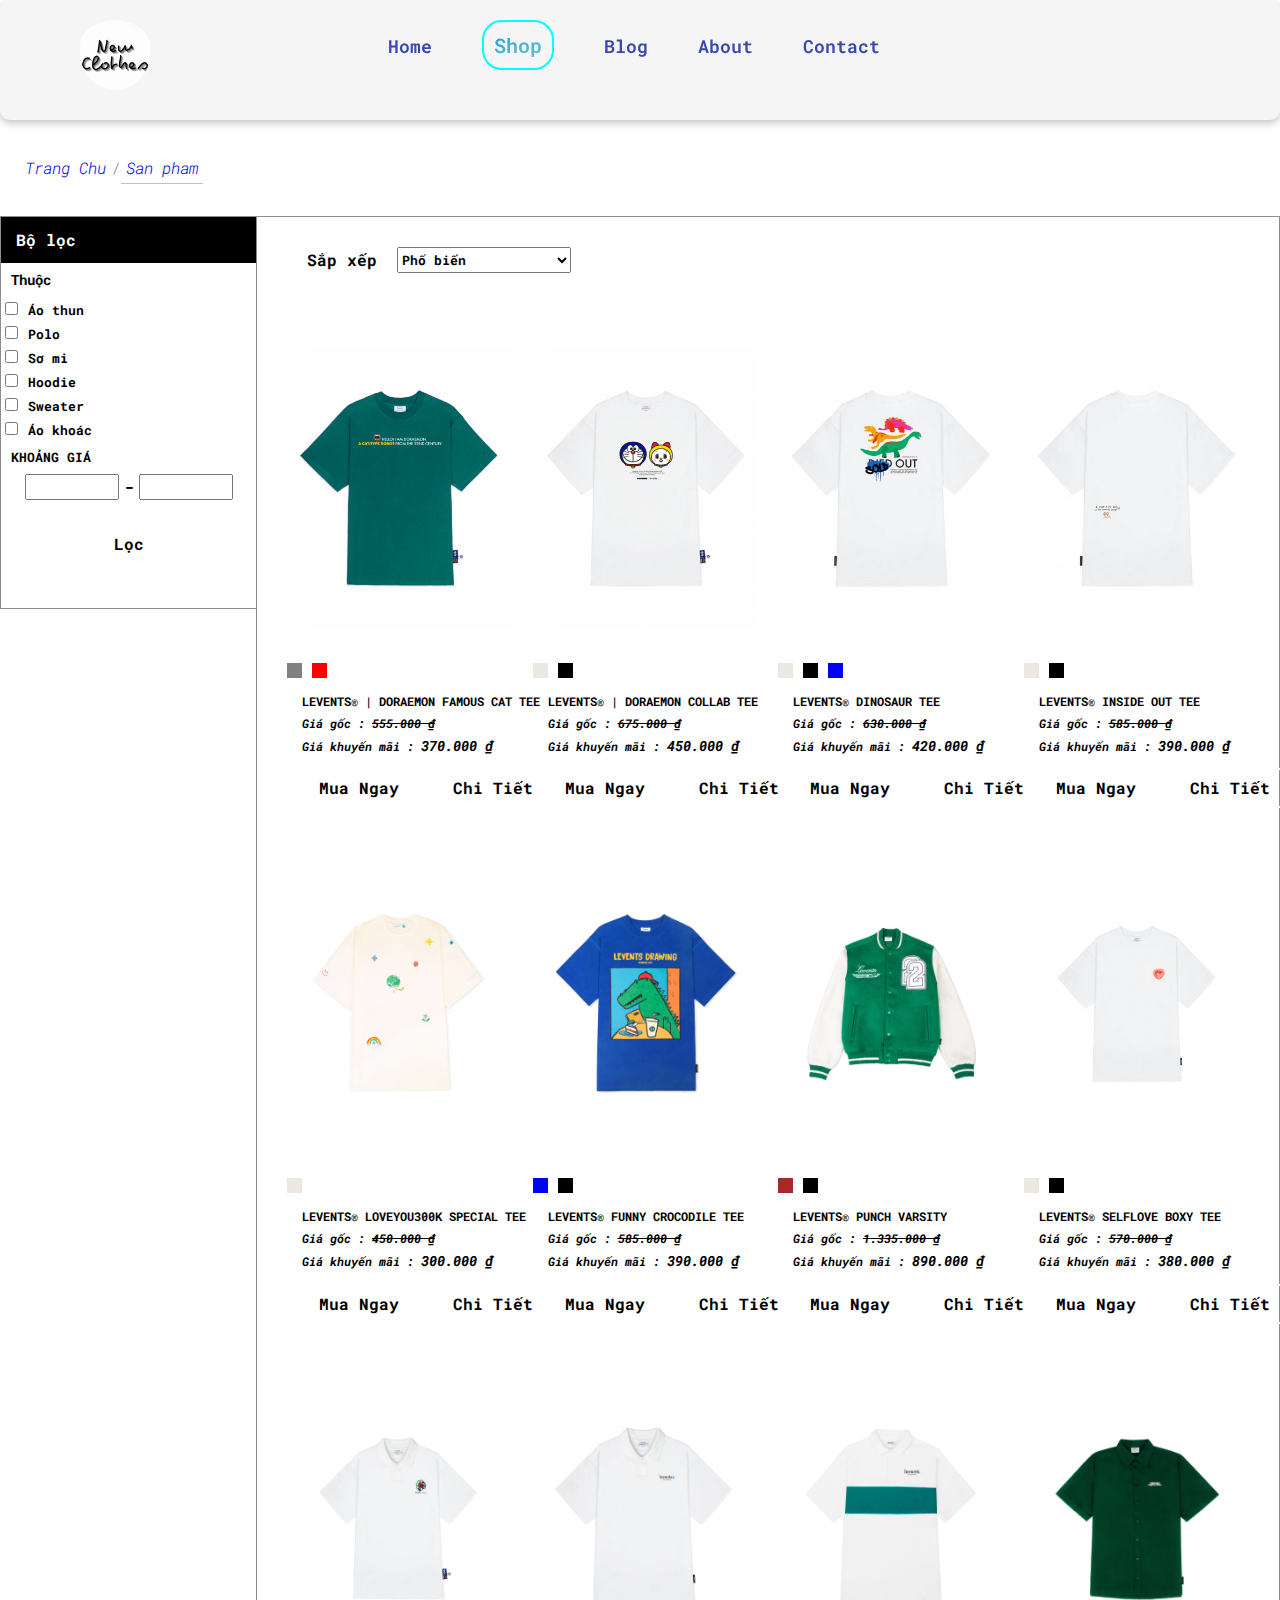
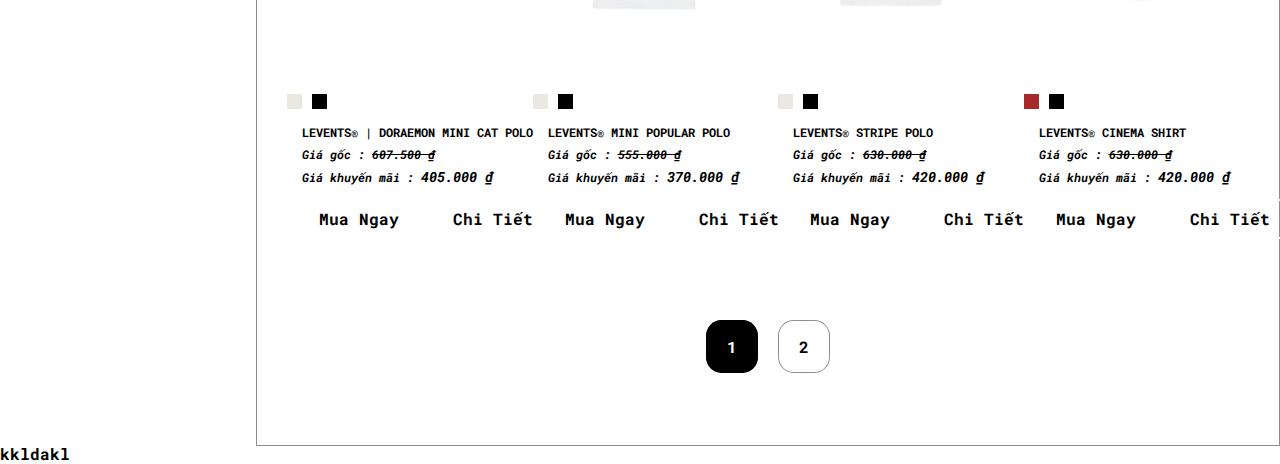
==== shop.html @ e173111c "backupm11" ====
<!DOCTYPE html>
<html lang="en">
<head>
    <meta charset="UTF-8">
    <meta name="viewport" content="width=device-width, initial-scale=1.0">
    <link rel="stylesheet" href="./css/reset.css">
    <link rel="stylesheet" href="https://cdnjs.cloudflare.com/ajax/libs/font-awesome/6.6.0/css/all.min.css" integrity="sha512-Kc323vGBEqzTmouAECnVceyQqyqdsSiqLQISBL29aUW4U/M7pSPA/gEUZQqv1cwx4OnYxTxve5UMg5GT6L4JJg==" crossorigin="anonymous" referrerpolicy="no-referrer" />
    <link href="https://fonts.googleapis.com/css2?family=Roboto+Mono:ital,wght@0,100..700;1,100..700&display=swap" rel="stylesheet">
    <link href='https://unpkg.com/boxicons@2.1.4/css/boxicons.min.css' rel='stylesheet'>
    <link rel="stylesheet" href="./css/shop.css">
    <title>Shop</title>
</head>
</head>
<body>
    <!-- loading  -->
<div id="loading">
    <div class="dots">
      <span>.</span>
      <span>.</span>
      <span>.</span>
    </div>
</div>
<div class="header">
    <!-- logo -->
    <a href="#"><img src="./img/New Clothes.gif" alt="" id="logo"></a>
    <!-- navbar -->
    <div class="nav">
        <ul id="navbar">
            <li><a href="./index.html" target="_self">Home</a></li>
            <li><a href="./shop.html" class="active" target="_self">Shop</a></li>
            <li><a href="./blog.html" target="_self">Blog</a></li>
            <li><a href="./about.html" target="_self">About</a></li>
            <li><a href="./contact.html" target="_self">Contact</a></li>
        </ul>
    </div>
    <!-- login  -->
    <div class="login">
        <div class="logo-login"><a href="./login.html"><i class="fa-solid fa-user"></i></a></div>
        <div class="logo-shopping"><a href="./cart.html"><i class="fa-solid fa-cart-shopping"></i></a></div>
    </div>
</div>

<div style="height: 120px;"></div> 

<div class="toats">
  <div class="toats-text" ><a class="none" href="./index.html">Trang Chu</a></div>
  <div class="toats-text" style="font-weight: 100;">/</div>
  <div class="toats-text" ><a href="#" class="toats-active">San pham</a></div>
</div>

<!-- quan ao---- -->
<div class="both">

  <div class="left">

    <div class="control">
            <div class="title">
                <h4>Bộ lọc </h4>
                <h3 id="totalResult"></h3>
            </div>
            <div class="ee"><h4>Thuộc</h4></div>
            <div class="type"><input type="checkbox" value="0"><span>Áo thun</span></div>
            <div class="type"><input type="checkbox" value="0"><span>Polo</span></div>
            <div class="type"><input type="checkbox" value="0"><span>Sơ mi</span></div>
            <div class="type"><input type="checkbox" value="0"><span>Hoodie</span></div>
            <div class="type"><input type="checkbox" value="0"><span>Sweater</span></div>
            <div class="type"><input type="checkbox" value="0"><span>Áo khoác</span></div>
            <div class="optionFilter">
              <h5>KHOẢNG GIÁ</h5>                  
            </div> 
            <div class="filterPrice">
                <input type="text" id="nodePrice_1">
                <span style="margin: 5px;">-</span>
                <input type="text" id="nodePrice_2">
            </div>
          <div class="loc"><a href="#" class="cc">Lọc</a></div>
    </div>

  </div>
  <div style="clear: both;"></div>
  <div class="right">
        <div class="cloth">

              <div class="sort">
                    <label for="sort"><h4>Sắp xếp</h4></label> 
                    <select name="" id="sort">
                        <option value="Sắp xếp theo" disabled="disabled">Sắp xếp theo</option>
                        <option value="3">Phổ biến</option> 
                        <option value="1">Giá từ thấp đến cao</option> 
                        <option value="2">Giá từ cao đến thấp</option>
                    </select>
              </div>

              <div class="all-item" id="all-item"></div>

              <div class="widePagination">
                  <div id="body-widePagination">
                      <a href="#" class="pagination_item act"  id="span1" ><span>1</span></a>
                      <a href="#" class="pagination_item" id="span2"><span>2</span></a>
                  </div>
              </div>

        </div>
  </div>
 
 </div>
 <!-- lien he -->
  <div>kkldakl</div>


  <script src="./js/loading.js"></script>
  <script src="./js/hiddenNavbar.js"></script>
  <script src="./js/shop.js"></script>
</body>
</html>
---- css/shop.css ----
/* body {
  background: url(../img/login/backgroup_login.jpg);
  background-size: cover;
  background-repeat: no-repeat;
  background-attachment: fixed;
} */
* {
  box-sizing: border-box;
  padding: 0;
  margin: 0;
}
* {
  font-family: "Roboto Mono", monospace;
  font-weight: 700; /* Điều chỉnh lại giá trị hợp lệ, ví dụ: 400 */
  font-style: normal;
}

/* css login */

#logo {
  height: 80px;
  padding-top: 10px;
  border-radius: 50px;
}
/* loading  */
#loading {
  position: fixed;
  width: 100%;
  height: 100%;
  background: #fff;
  z-index: 9999;
  display: flex;
  justify-content: center;
  align-items: center;
  opacity: 0;
  animation: fadeIn 1s forwards;
}

@keyframes fadeIn {
  to {
    opacity: 1;
  }
}

#loading .dots {
  font-size: 24px;
  display: flex;
  justify-content: center;
  align-items: center;
}

#loading .dots span {
  animation: blink 1.4s infinite both;
}

#loading .dots span:nth-child(2) {
  animation-delay: 0.2s;
}

#loading .dots span:nth-child(3) {
  animation-delay: 0.4s;
}

@keyframes blink {
  0% {
    opacity: 0.2;
  }

  20% {
    opacity: 1;
  }

  100% {
    opacity: 0.2;
  }
}
/* navbar  */
.header {
  height: 120px;
  width: 100%;
  display: flex;
  justify-content: space-between;
  /* align-content: center; */
  padding: 10px 80px;
  background-color: whitesmoke;
  border-radius: 10px;
  box-shadow: rgba(0, 0, 0, 0.24) 0px 3px 8px;
  width: 100%;
  /* Đặt navbar cố định */
  position: fixed;
  top: 0;
  left: 0;
  right: 0;
  transition: top 0.3s ease; /* Hiệu ứng chuyển tiếp */
  z-index: 1000; /* Đảm bảo navbar luôn nằm trên cùng */
}
#navbar {
  padding: 25px 0px;
}
#navbar li {
  display: inline-block;
  padding: 0 20px;
}
#navbar li a {
  text-decoration: none;
  font-size: 18px;
  font-weight: 610;
  color: #3b47b1;
  transition: 0.3s ease; /* tao hieu ung chuyen dong khi nhan link  */
}
/* navbar */
#navbar li a:hover,
#navbar li a.active {
  background-color: #0093e9;
  background-image: linear-gradient(160deg, #0093e9 0%, #80d0c7 100%);
  background-clip: text;
  color: transparent;
  border: 2px solid aqua;
  border-radius: 20px;
  padding: 10px;
  font-size: 20px;
  font-weight: 610;
  transition: 0.3s ease;
}
/* Ẩn navbar khi vuốt xuống */
.header.hidden {
  /* js */
  top: -100px; /* Di chuyển navbar ra khỏi màn hình */
  transition: top 0.3s ease;
}
/* Hiển thị navbar khi hover */
.header:hover {
  top: 0;
  transition: top 0.3s ease;
}
/* cai dang nhap  */
.logo-login,
.logo-shopping {
  display: inline-block;
  padding: 8px;
  margin-top: 25px;
  margin-right: 20px;
}
.logo-login a i,
.logo-shopping a i {
  color: #3b47b1;
}
.logo-login :hover,
.logo-shopping :hover,
#active {
  background-color: #0093e9;
  background-image: linear-gradient(160deg, #0093e9 0%, #80d0c7 100%);
  background-clip: text;
  color: transparent;
  transition: all 0.3s ease;
}
/* toats*/
.toats {
  display: flex;
  padding: 20px;
  justify-content: flex-start;
  margin-top: 20px;
  margin-bottom: 10px;
}
.toats-text a {
  text-decoration: none;
  padding: 5px;
  font-style: italic;
  font-weight: 300;
}
.none:hover,
.toats-active {
  border-bottom: 1px solid rgba(0, 0, 0, 0.24);
  transition: all 0.4s ease-out;
}

/* quan ao */
.both {
  display: flex;
  margin-top: 20px;
}
.left {
  float: left;
  width: 20%;
}
.right {
  float: left;
  width: 80%;
  padding: 10px;
  height: fit-content;
  border: 0.5px solid rgba(0, 0, 0, 0.445);
}
.control {
  border: 0.5px solid rgba(0, 0, 0, 0.445);
  border-right: 0px solid;
  padding-bottom: 20px;
}
.title {
  padding: 15px;
  background-color: black;
  color: #fff;
}
.ee {
  padding: 10px;
  font-size: 14px;
}
.type {
  padding: 4px;
}
.type span {
  margin: 10px;
  font-size: 13px;
}
.optionFilter {
  padding: 10px;
}
.filterPrice {
  display: flex;
  padding: 0px 10px;
  justify-content: center;
}
.filterPrice input {
  width: 40%;
}
.cc {
  display: inline-block;
  padding: 20px 40px;
  text-decoration: none;
  border: 0.5px solid white;
  border-radius: 30px;
  color: black;
}
.cc:hover {
  border: 0.5px solid rgba(0, 0, 0, 0.445);
  border-radius: 30px;
}
.loc {
  padding: 15px 0px;
  text-align: center;
}
/* ////// */
.sort {
  display: flex;
  padding: 20px;
}
.sort label h4 {
  margin: 5px 20px;
}
.all-item {
  display: flex;
  flex-wrap: wrap;
  padding: 10px;
  height: fit-content;
}
.item_1 {
  height: fit-content;
  width: 25%;
  white-space: nowrap;
  transition: all 0.3s ease;
  padding: 10px;
}

.img-item img {
  width: 100%;
  height: 100%;
  object-fit: contain;
}
.img-item {
  width: 100%;
  height: 350px;
}
/* .listColor{

} */
.itemColor1, .itemColor2, .itemColor3 {
  display: inline-block;
  width: 15px;
  height: 15px;
}
/* .itemColor1{
 background-color: rgb(238, 208, 150);
}
.itemColor2{
 
}
.itemColor3{
 
} */

.inf-item {
  padding: 10px;
  font-size: 12px;
  font-family: Georgia, "Times New Roman", Times, serif;
 
}
.inf-item h4 {
  padding: 5px;
}
.inf-item p {
  padding: 5px;
}
.buy{
  padding: 10px;
  border: 2px solid white;
  display: inline-block;
}
.fa-wallet, .fa-circle-info{
  margin: 0px 10px;
}
.buy:hover{
  border: 2px solid rgba(0, 0, 0, 0.444);
  border-radius: 99px;
}
.item_1:hover {
  box-shadow: rgba(100, 100, 111, 0.2) 0px 7px 29px 0px;
  cursor: pointer;
  border-radius: 20px;
}
.widePagination {
  padding: 40px;
  text-align: center;
}
#body-widePagination {
  padding: 40px;
  display: inline-block;
}
#body-widePagination a {
  padding: 15px 20px;
  margin: 0 5px;
  border-radius: 30%;
  text-decoration: none;
  color: black;
  border: 0.5px solid rgba(0, 0, 0, 0.445);
}
.act,
.pagination_item:hover {
  background-color: black;
  color: #fff !important;
}
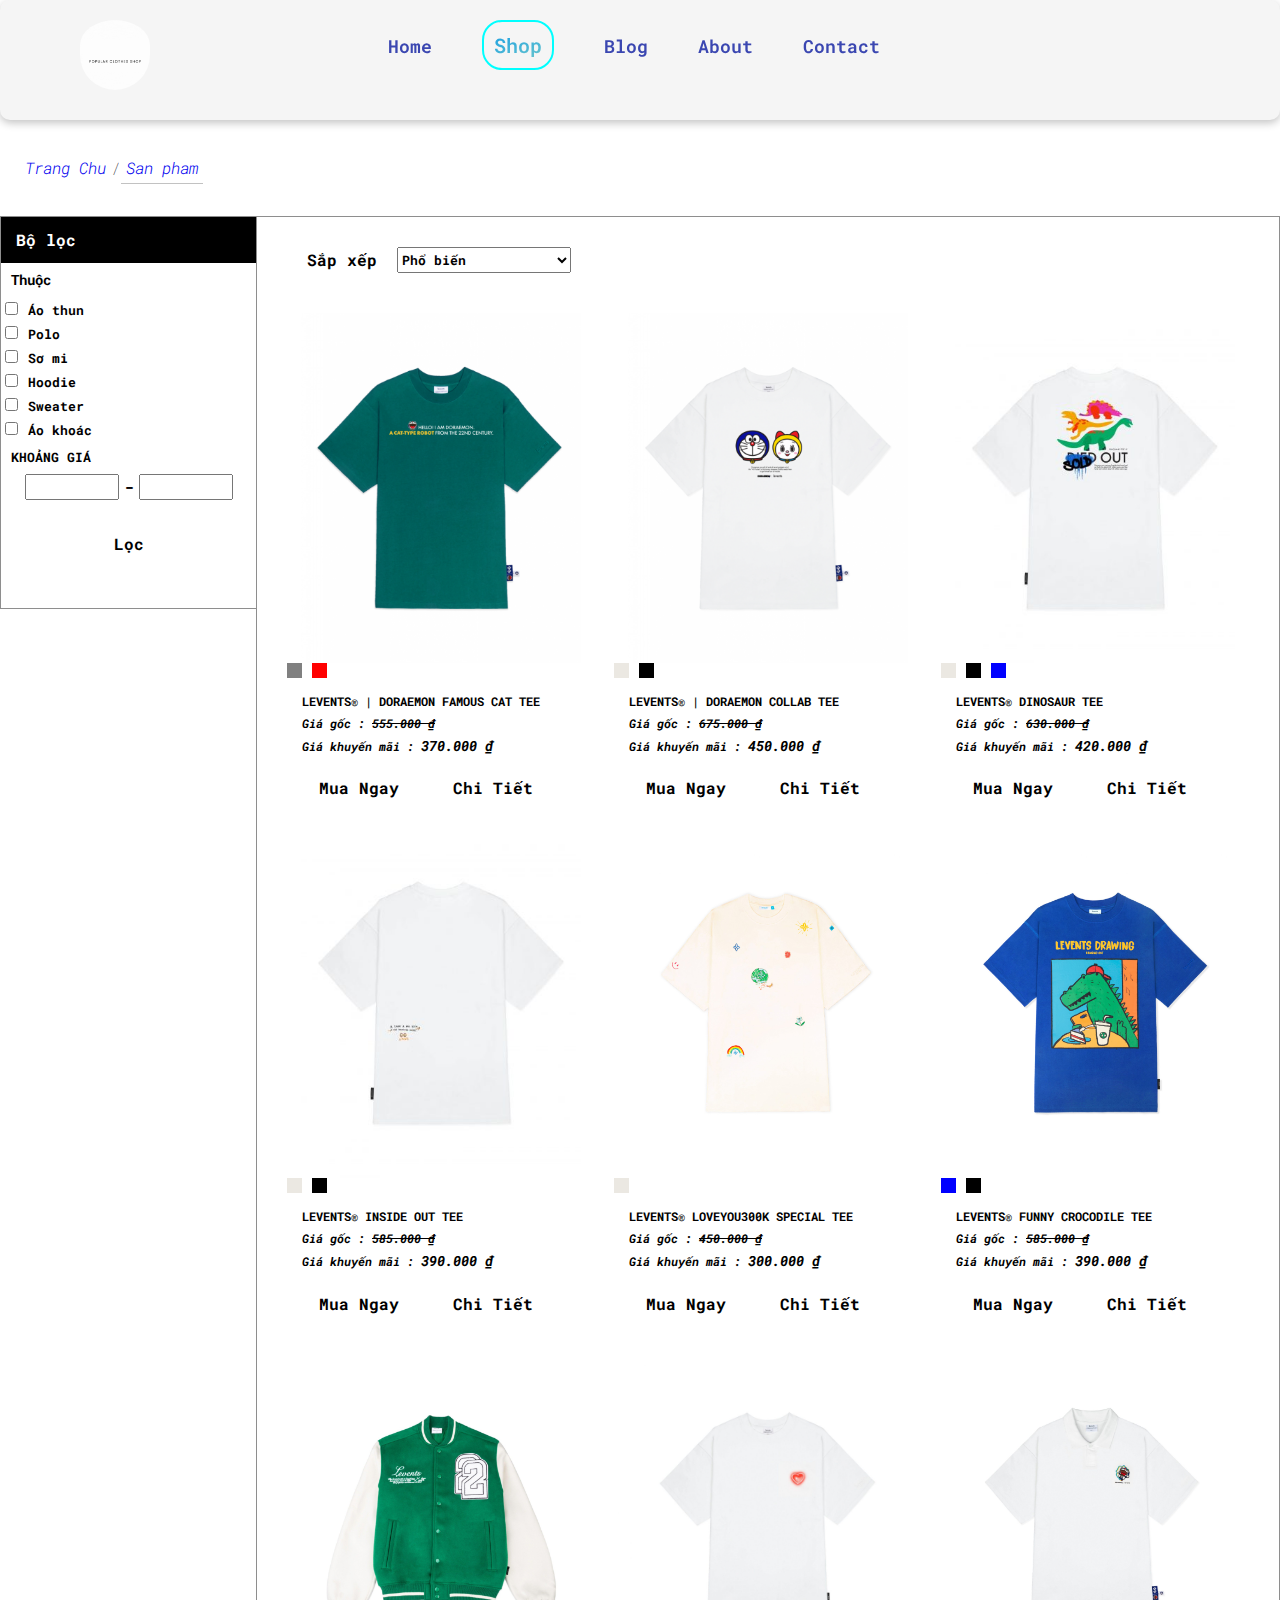
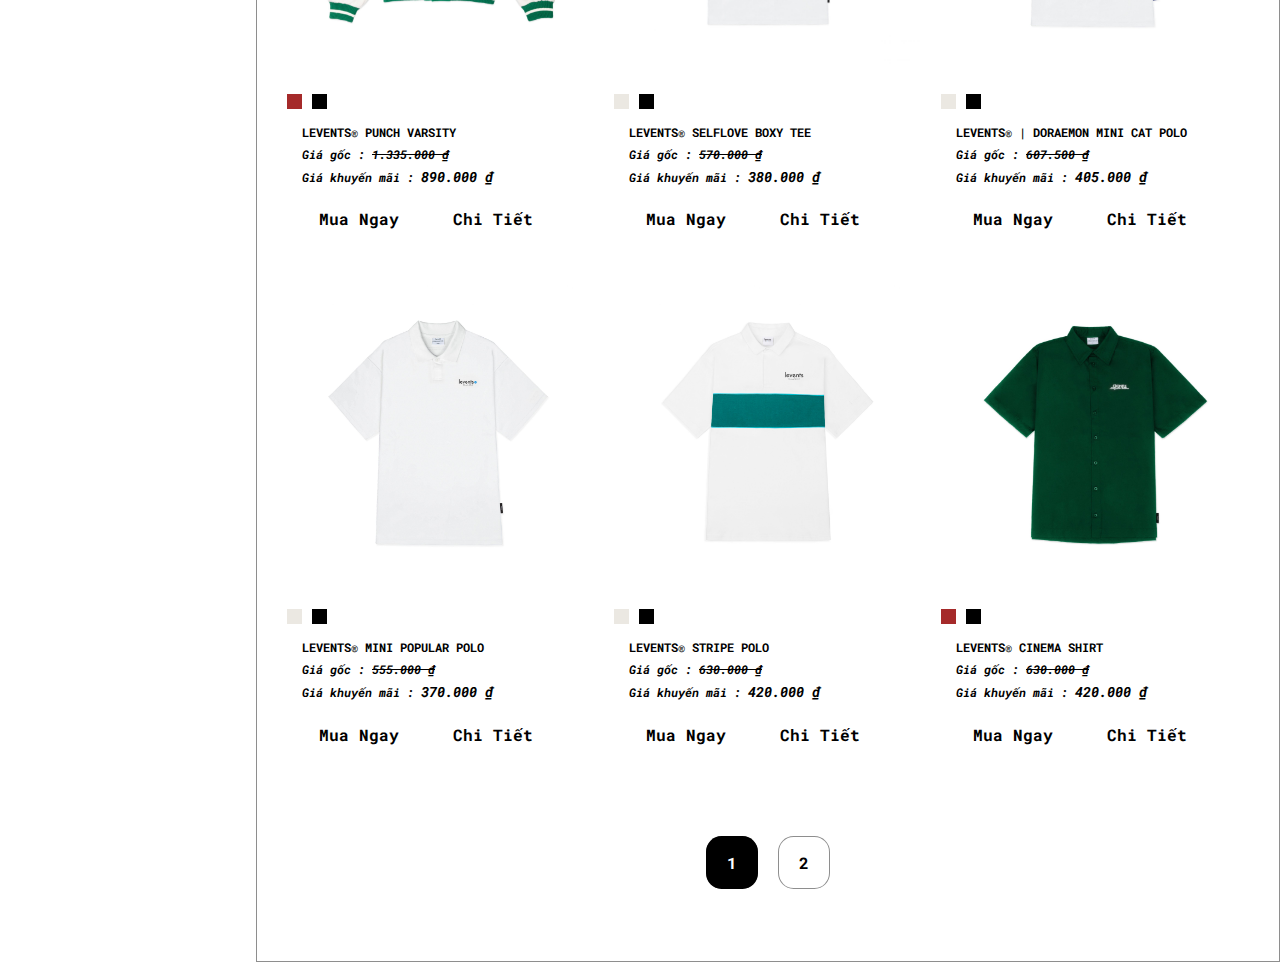
==== commit b04a5e71: "responsive shop 8/11 9:46" ====
--- a/shop.html
+++ b/shop.html
@@ -105,7 +105,7 @@
  
  </div>
  <!-- lien he -->
-  <div>kkldakl</div>
+  
 
 
   <script src="./js/loading.js"></script>
--- a/css/shop.css
+++ b/css/shop.css
@@ -154,7 +154,7 @@
   color: transparent;
   transition: all 0.3s ease;
 }
-/* toats*/
+/* shop */
 .toats {
   display: flex;
   padding: 20px;
@@ -272,7 +272,9 @@
 /* .listColor{
 
 } */
-.itemColor1, .itemColor2, .itemColor3 {
+.itemColor1,
+.itemColor2,
+.itemColor3 {
   display: inline-block;
   width: 15px;
   height: 15px;
@@ -291,7 +293,6 @@
   padding: 10px;
   font-size: 12px;
   font-family: Georgia, "Times New Roman", Times, serif;
- 
 }
 .inf-item h4 {
   padding: 5px;
@@ -299,15 +300,16 @@
 .inf-item p {
   padding: 5px;
 }
-.buy{
+.buy {
   padding: 10px;
   border: 2px solid white;
   display: inline-block;
 }
-.fa-wallet, .fa-circle-info{
+.fa-wallet,
+.fa-circle-info {
   margin: 0px 10px;
 }
-.buy:hover{
+.buy:hover {
   border: 2px solid rgba(0, 0, 0, 0.444);
   border-radius: 99px;
 }
@@ -337,3 +339,64 @@
   background-color: black;
   color: #fff !important;
 }
+
+/* Responsive */
+@media (min-width: 300px) and (max-width: 750px) {
+  /* shop */
+  .item_1 {
+    width: 100%;
+  }
+  .both {
+    display: block;
+  }
+  .left {
+    width: 100%;
+  }
+  .right {
+    width: 100%;
+    border: unset;
+  }
+}
+
+@media (min-width: 750px) and (max-width: 899px) {
+  /* shop */
+  .item_1 {
+    width: 50%;
+  }
+  .both {
+    display: block;
+  }
+  .left {
+    width: 100%;
+  }
+  .right {
+    width: 100%;
+    border: unset;
+  }
+}
+@media (min-width: 900px) and (max-width: 1199px) {
+  /* shop */
+  .item_1 {
+    width: 50%;
+  }
+  .left {
+    width: 20%;
+  }
+  .right {
+    width: 80%;
+    border: unset;
+  }
+}
+
+/* shop */
+@media (min-width: 1200px) and (max-width: 1404px) {
+  .item_1 {
+    width: 33.3%;
+  }
+  .left {
+    width: 20%;
+  }
+  .right {
+    width: 80%;
+  }
+}
